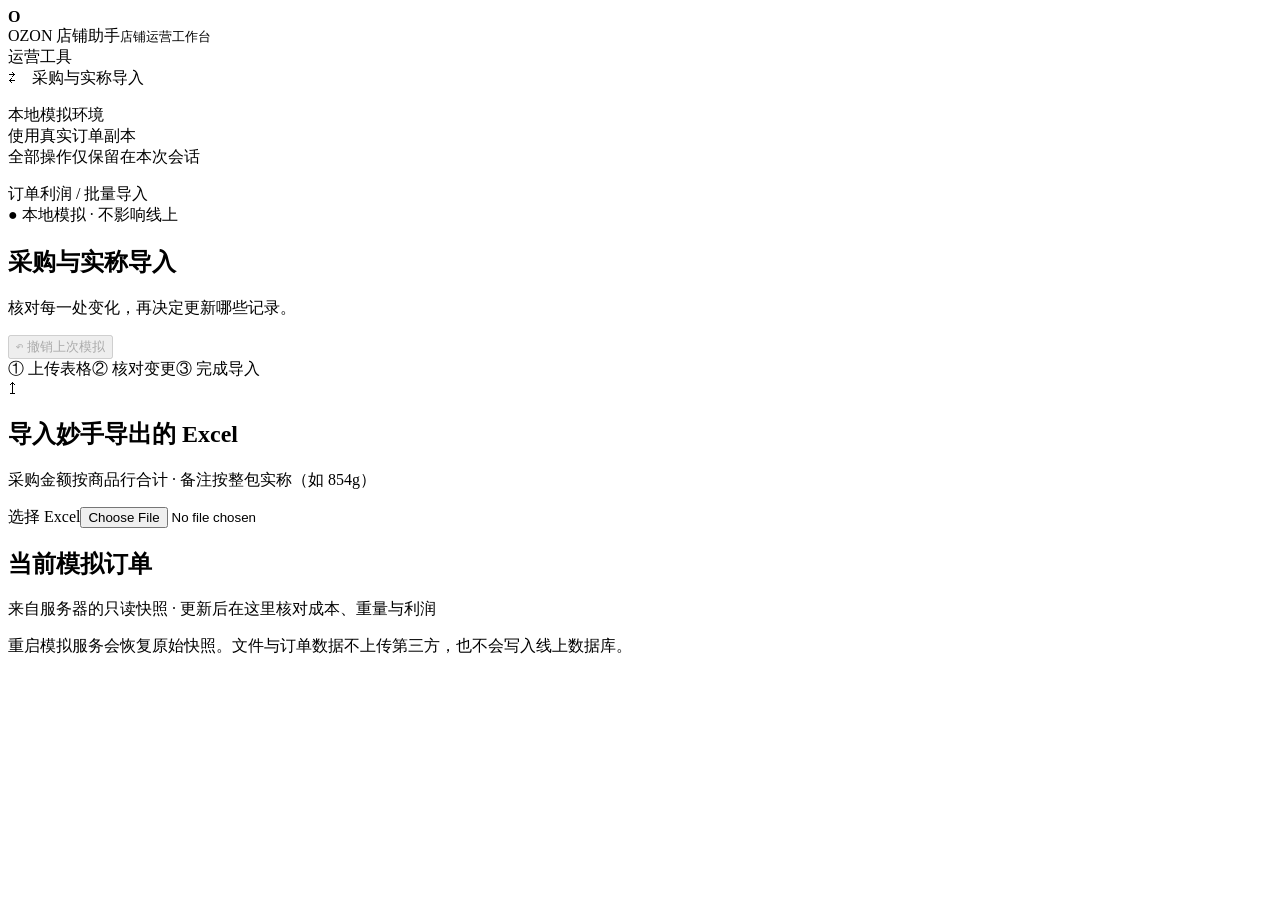
==== prototypes/purchase-import/index.html @ 7b9d586d "Add isolated purchase and measured-weight import rehearsal" ====
<!doctype html>
<html lang="zh-CN"><head><meta charset="utf-8"><meta name="viewport" content="width=device-width,initial-scale=1"><title>采购与实称导入 · 本地模拟</title><link rel="stylesheet" href="/style.css"></head>
<body><aside><div class="brand"><b>O</b><div>OZON 店铺助手<small>店铺运营工作台</small></div></div><div class="nav-label">运营工具</div><div class="nav">⇄　采购与实称导入</div><p class="aside-note">本地模拟环境<br>使用真实订单副本<br>全部操作仅保留在本次会话</p></aside>
<main><header><div class="crumb">订单利润 / 批量导入</div><span class="sandbox">● 本地模拟 · 不影响线上</span></header>
<section class="heading"><div><h1>采购与实称导入</h1><p>核对每一处变化，再决定更新哪些记录。</p></div><button id="undo" class="secondary" disabled>↶ 撤销上次模拟</button></section>
<div class="steps"><span class="active">① 上传表格</span><i></i><span id="step2">② 核对变更</span><i></i><span id="step3">③ 完成导入</span></div>
<section class="upload card"><div class="file-icon">↥</div><div><h2>导入妙手导出的 Excel</h2><p id="filename">采购金额按商品行合计 · 备注按整包实称（如 854g）</p></div><label class="primary file-label">选择 Excel<input id="file" type="file" accept=".xlsx"></label></section>
<div id="notice" role="status" hidden></div>
<section id="review" class="card" hidden><div class="section-head"><div><h2>确认本次变更 <span id="count" class="badge"></span></h2><p id="review-note">有效变更默认勾选；采购成本、整包重量可以分别取消。</p></div><button id="clear" class="text-button">取消全部勾选</button></div><div class="tools"><input id="search" placeholder="搜索订单号、商品名、SKU / 货号" aria-label="搜索变更"><select id="shop" aria-label="筛选店铺"><option value="">全部店铺</option></select><span id="match-note"></span></div><div id="changes"></div><div class="commit"><div><strong id="selection"></strong><small>仅更新勾选的记录，不联动覆盖其他订单。</small></div><button id="apply" class="primary">确认更新模拟数据</button></div></section>
<section class="card"><div class="section-head"><div><h2>当前模拟订单 <span id="order-count" class="badge"></span></h2><p>来自服务器的只读快照 · 更新后在这里核对成本、重量与利润</p></div><span id="revision" class="subtle"></span></div><div id="orders"></div></section>
<p class="footnote">重启模拟服务会恢复原始快照。文件与订单数据不上传第三方，也不会写入线上数据库。</p></main><script src="/app.js"></script></body></html>
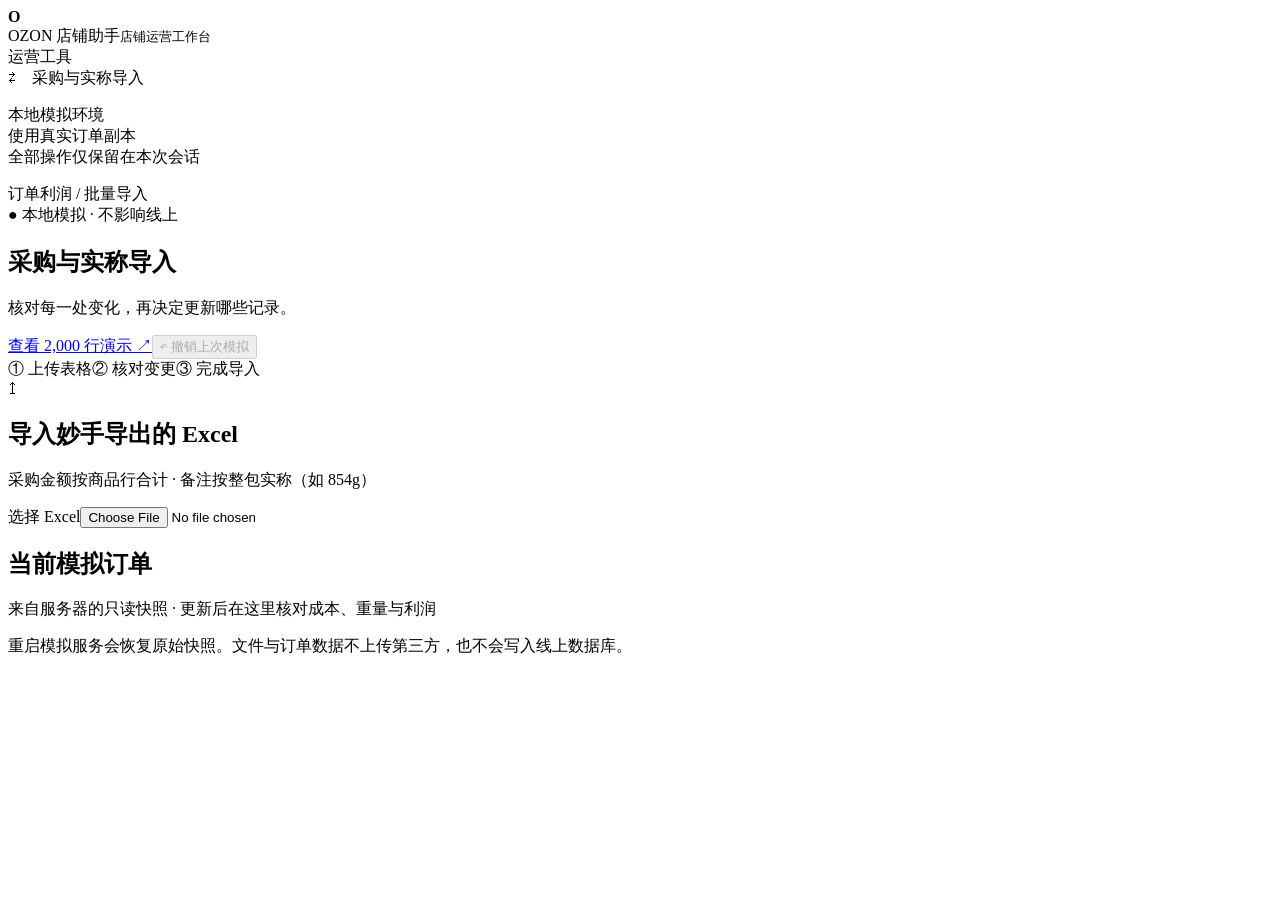
==== commit 34d79284: "Replace import cards with paginated bulk review table" ====
--- a/prototypes/purchase-import/index.html
+++ b/prototypes/purchase-import/index.html
@@ -2,10 +2,15 @@
 <html lang="zh-CN"><head><meta charset="utf-8"><meta name="viewport" content="width=device-width,initial-scale=1"><title>采购与实称导入 · 本地模拟</title><link rel="stylesheet" href="/style.css"></head>
 <body><aside><div class="brand"><b>O</b><div>OZON 店铺助手<small>店铺运营工作台</small></div></div><div class="nav-label">运营工具</div><div class="nav">⇄　采购与实称导入</div><p class="aside-note">本地模拟环境<br>使用真实订单副本<br>全部操作仅保留在本次会话</p></aside>
 <main><header><div class="crumb">订单利润 / 批量导入</div><span class="sandbox">● 本地模拟 · 不影响线上</span></header>
-<section class="heading"><div><h1>采购与实称导入</h1><p>核对每一处变化，再决定更新哪些记录。</p></div><button id="undo" class="secondary" disabled>↶ 撤销上次模拟</button></section>
+<section class="heading"><div><h1>采购与实称导入</h1><p id="intro">核对每一处变化，再决定更新哪些记录。</p></div><div class="heading-actions"><a id="demo-link" href="/?demo=1" class="secondary">查看 2,000 行演示 ↗</a><button id="undo" class="secondary" disabled>↶ 撤销上次模拟</button></div></section>
 <div class="steps"><span class="active">① 上传表格</span><i></i><span id="step2">② 核对变更</span><i></i><span id="step3">③ 完成导入</span></div>
 <section class="upload card"><div class="file-icon">↥</div><div><h2>导入妙手导出的 Excel</h2><p id="filename">采购金额按商品行合计 · 备注按整包实称（如 854g）</p></div><label class="primary file-label">选择 Excel<input id="file" type="file" accept=".xlsx"></label></section>
 <div id="notice" role="status" hidden></div>
-<section id="review" class="card" hidden><div class="section-head"><div><h2>确认本次变更 <span id="count" class="badge"></span></h2><p id="review-note">有效变更默认勾选；采购成本、整包重量可以分别取消。</p></div><button id="clear" class="text-button">取消全部勾选</button></div><div class="tools"><input id="search" placeholder="搜索订单号、商品名、SKU / 货号" aria-label="搜索变更"><select id="shop" aria-label="筛选店铺"><option value="">全部店铺</option></select><span id="match-note"></span></div><div id="changes"></div><div class="commit"><div><strong id="selection"></strong><small>仅更新勾选的记录，不联动覆盖其他订单。</small></div><button id="apply" class="primary">确认更新模拟数据</button></div></section>
-<section class="card"><div class="section-head"><div><h2>当前模拟订单 <span id="order-count" class="badge"></span></h2><p>来自服务器的只读快照 · 更新后在这里核对成本、重量与利润</p></div><span id="revision" class="subtle"></span></div><div id="orders"></div></section>
+<section id="review" class="card" hidden>
+<div class="section-head"><div><h2>核对导入明细 <span id="count" class="badge"></span></h2><p>每行对应一个订单商品；蓝色为新值，橙色提示人工核算覆盖。</p></div><button id="clear" class="text-button">取消所有勾选</button></div>
+<div id="tabs" class="tabs" role="group" aria-label="查看记录类型"></div>
+<div class="tools"><input id="search" placeholder="搜索订单号、商品名、SKU / 货号" aria-label="搜索变更"><select id="shop" aria-label="筛选店铺"><option value="">全部店铺</option></select><div class="bulk-tools"><button id="select-filtered" class="secondary compact">勾选筛选结果</button><button id="unselect-filtered" class="secondary compact">取消筛选结果</button></div><span id="match-note"></span></div>
+<div id="changes" class="table-scroll" tabindex="0" aria-label="导入差异表，可横向和纵向滚动"></div><div id="pager" class="pager"></div>
+<div class="commit"><div><strong id="selection"></strong><small>勾选在翻页、筛选后保留；仅更新所选记录。</small></div><button id="apply" class="primary">确认更新模拟数据</button></div></section>
+<section class="card"><div class="section-head"><div><h2>当前模拟订单 <span id="order-count" class="badge"></span></h2><p id="orders-note">来自服务器的只读快照 · 更新后在这里核对成本、重量与利润</p></div><span id="revision" class="subtle"></span></div><div id="orders" class="table-scroll orders-scroll"></div><div id="orders-pager" class="pager"></div></section>
 <p class="footnote">重启模拟服务会恢复原始快照。文件与订单数据不上传第三方，也不会写入线上数据库。</p></main><script src="/app.js"></script></body></html>
